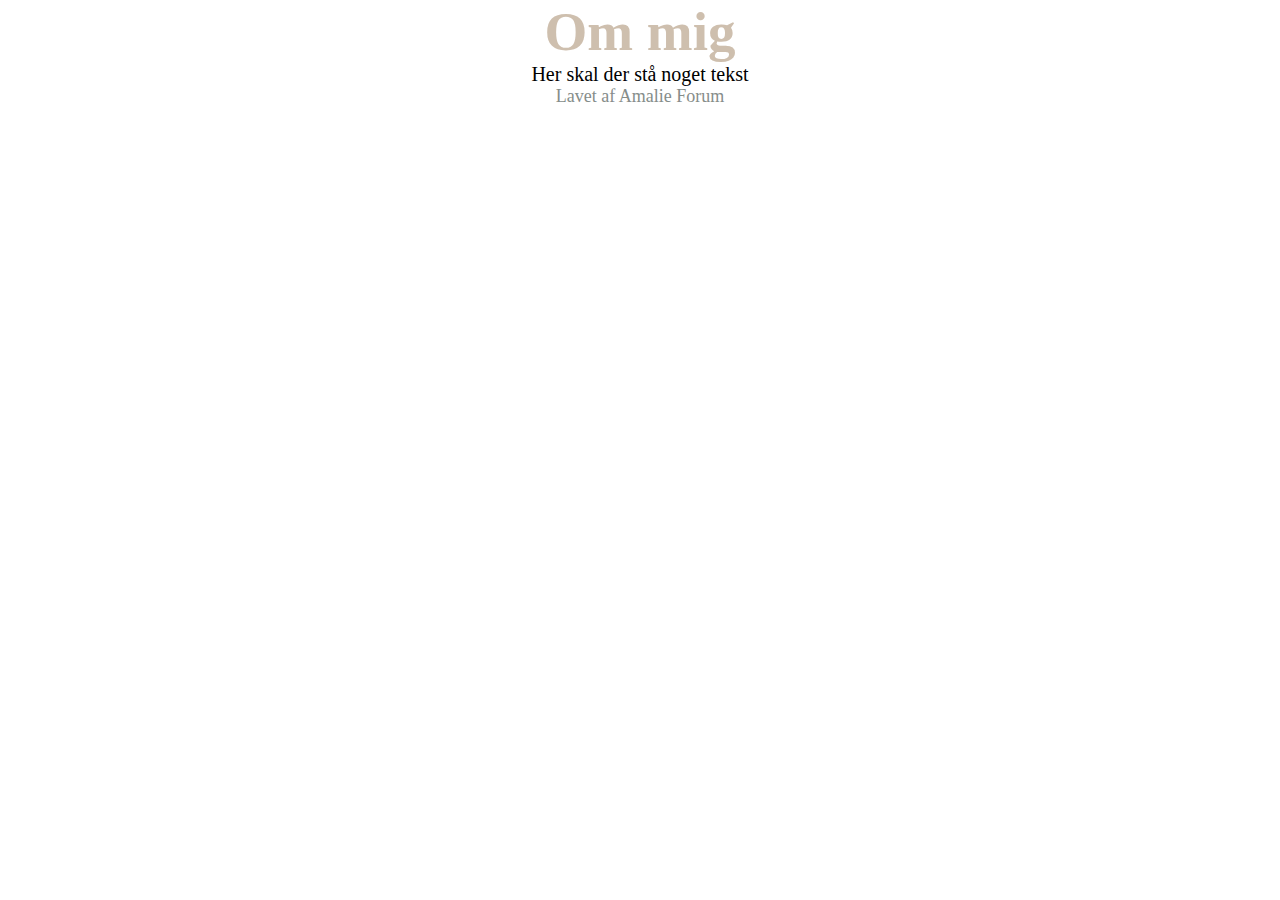
==== om_mig.html @ 28102ab3 "lavet flere sider" ====
<!DOCTYPE html>
<html lang="da">
  <head>
    <meta charset="UTF-8" />
    <meta http-equiv="X-UA-Compatible" content="IE=edge" />
    <meta name="viewport" content="width=device-width, initial-scale=1.0" />
    <meta name="robots" content="noindex" />
    <link rel="stylesheet" href="style.css" />
    <title>Forside</title>
  </head>
  <body>
    <header></header>
    <main>
      <h1>Om mig</h1>
      <p>Her skal der stå noget tekst</p>
    </main>
    <footer>
      <div class="footer">Lavet af Amalie Forum</div>
    </footer>
  </body>
</html>
---- style.css ----
* {
  box-sizing: border-box;
  margin: 0;
  padding: 0;
}

img {
  width: 100%;
  height: auto;
  display: block;
}

h1 {
  font-size: 55px;
  color: rgba(172, 146, 117, 0.588);
  text-align: center;
}

.footer {
  font-size: 18px;
  color: rgb(134, 141, 138);
  text-align: center;
}

p {
  font-size: 20px;
  text-align: center;
}
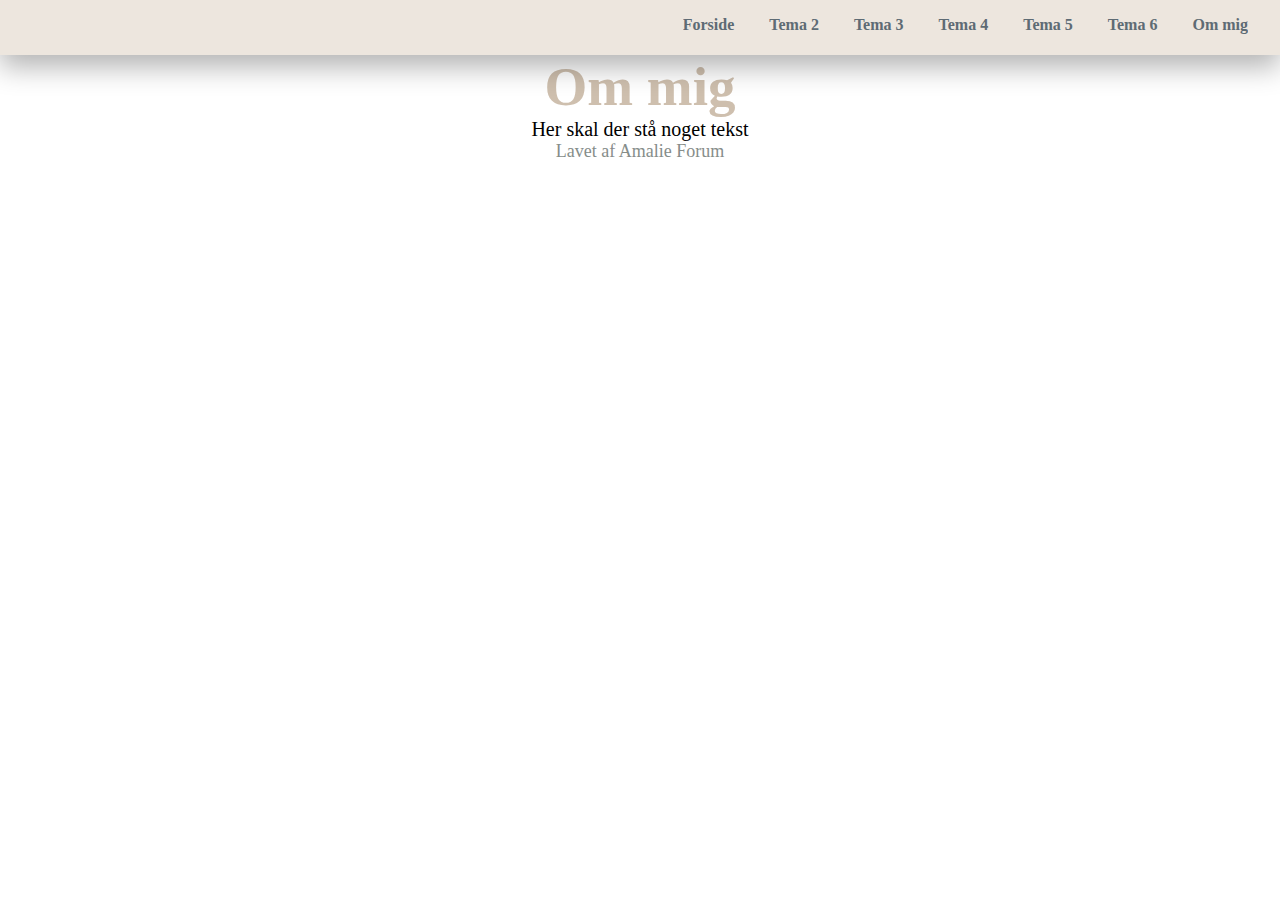
==== commit 09fb49a6: "begyndt på menu og lavet burgermenu" ====
--- a/om_mig.html
+++ b/om_mig.html
@@ -9,7 +9,19 @@
     <title>Forside</title>
   </head>
   <body>
-    <header></header>
+    <header>
+      <nav>
+        <ul id="menu">
+          <li><a href="index.html">Forside</a></li>
+          <li><a href="tema2.html">Tema 2</a></li>
+          <li><a href="tema3.html">Tema 3</a></li>
+          <li><a href="tema4.html">Tema 4</a></li>
+          <li><a href="tema5.html">Tema 5</a></li>
+          <li><a href="tema6.html">Tema 6</a></li>
+          <li><a href="om_mig.html">Om mig</a></li>
+        </ul>
+      </nav>
+    </header>
     <main>
       <h1>Om mig</h1>
       <p>Her skal der stå noget tekst</p>
@@ -17,5 +29,6 @@
     <footer>
       <div class="footer">Lavet af Amalie Forum</div>
     </footer>
+    <script src="menu(1).js"></script>
   </body>
 </html>
--- a/style.css
+++ b/style.css
@@ -4,12 +4,75 @@
   padding: 0;
 }
 
+/* så alle billeder fylder det hele, dvs. har en størrelse/width på 100% */
 img {
   width: 100%;
   height: auto;
   display: block;
 }
 
+/* menu*/
+ul#menu li {
+  display: inline;
+}
+
+/* sticky betyder at menuen følger med når man scroller ned på siden */
+header {
+  position: sticky;
+  top: 0;
+  padding: 1rem 2rem;
+  box-shadow: 0 12px 28px 0 rgb(0 0 0 / 30%);
+  display: flex;
+  justify-content: space-between;
+  align-items: baseline;
+  z-index: +1;
+  background-color: rgb(237, 230, 222);
+}
+
+header nav ul {
+  display: flex;
+  justify-content: space-between;
+  margin: 0;
+  padding: 0;
+  padding-bottom: 5px;
+  gap: 35px;
+  overflow-x: auto;
+}
+
+/* farven på teksten */
+a {
+  text-decoration: none;
+  font-weight: 700;
+  color: #5e6b74;
+}
+
+/* farven når man holder musen hen over teksten */
+a:hover {
+  color: #252d38;
+}
+
+/* ul {
+  display: block;
+  list-style-type: disc;
+  margin-block-start: 1em;
+  margin-block-end: 1em;
+  margin-inline-start: 0px;
+  margin-inline-end: 0px;
+  padding-inline-start: 40px;
+  font-family: "poppins regular";
+  color: rgb(245, 245, 245);
+} */
+
+/* burgermenu */
+nav {
+  --less-than: 600;
+  --burger-lines: #000000;
+  --burger-border: #000000;
+}
+
+/* givet alle siderne den samme bagrundsfarve fordi det er inde i main */
+
+/* alle overskrifter*/
 h1 {
   font-size: 55px;
   color: rgba(172, 146, 117, 0.588);
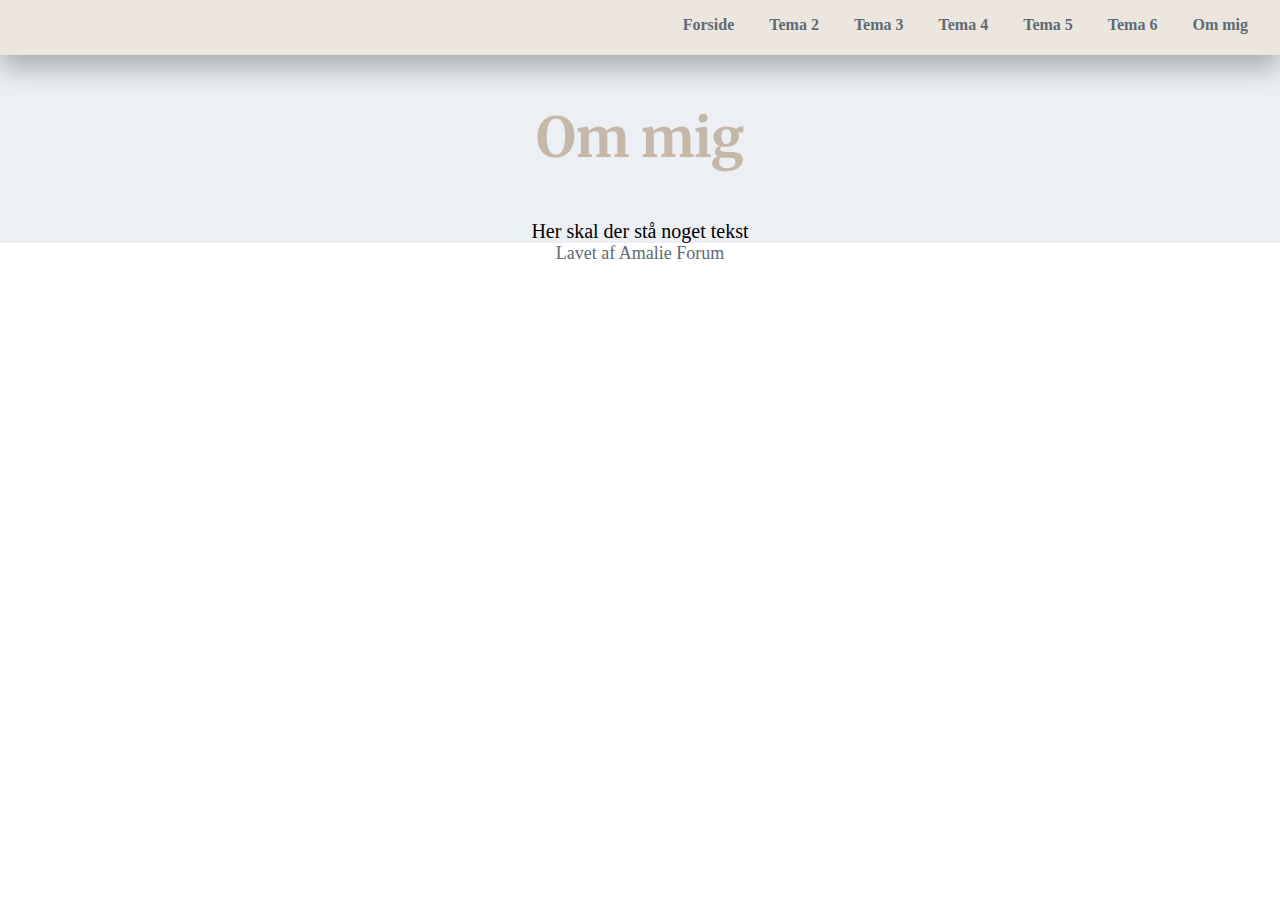
==== commit d1357ae8: "Fundet font til h1" ====
--- a/om_mig.html
+++ b/om_mig.html
@@ -6,7 +6,10 @@
     <meta name="viewport" content="width=device-width, initial-scale=1.0" />
     <meta name="robots" content="noindex" />
     <link rel="stylesheet" href="style.css" />
-    <title>Forside</title>
+    <link rel="preconnect" href="https://fonts.googleapis.com" />
+    <link rel="preconnect" href="https://fonts.gstatic.com" crossorigin />
+    <link href="https://fonts.googleapis.com/css2?family=Bebas+Neue&family=Lora&family=Merriweather&family=Oswald&family=Prosto+One&family=Roboto+Condensed&display=swap" rel="stylesheet" />
+    <title>Om mig</title>
   </head>
   <body>
     <header>
--- a/style.css
+++ b/style.css
@@ -51,38 +51,33 @@
   color: #252d38;
 }
 
-/* ul {
-  display: block;
-  list-style-type: disc;
-  margin-block-start: 1em;
-  margin-block-end: 1em;
-  margin-inline-start: 0px;
-  margin-inline-end: 0px;
-  padding-inline-start: 40px;
-  font-family: "poppins regular";
-  color: rgb(245, 245, 245);
-} */
-
 /* burgermenu */
+/* less-than betyder når siden bliver mindre end 600, så vises burgermenuen */
 nav {
   --less-than: 600;
   --burger-lines: #000000;
   --burger-border: #000000;
 }
 
+/* footer */
+.footer {
+  font-size: 18px;
+  color: #5e6b74;
+  text-align: center;
+}
+
 /* givet alle siderne den samme bagrundsfarve fordi det er inde i main */
+main {
+  background-color: #eceff3;
+}
 
 /* alle overskrifter*/
 h1 {
   font-size: 55px;
   color: rgba(172, 146, 117, 0.588);
   text-align: center;
-}
-
-.footer {
-  font-size: 18px;
-  color: rgb(134, 141, 138);
-  text-align: center;
+  padding: 48px;
+  font-family: "Merriweather";
 }
 
 p {
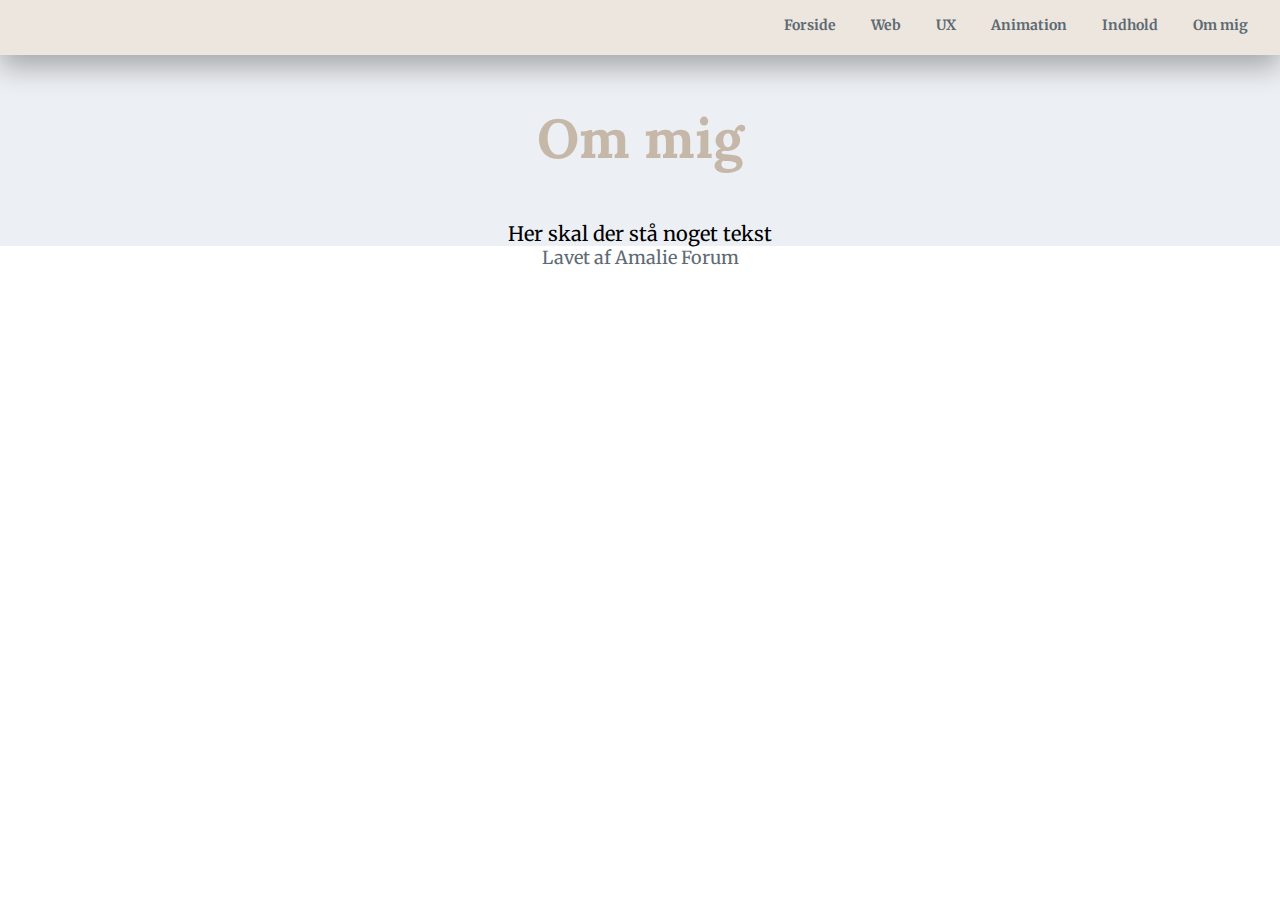
==== commit ff201503: "ny menu" ====
--- a/om_mig.html
+++ b/om_mig.html
@@ -16,11 +16,10 @@
       <nav>
         <ul id="menu">
           <li><a href="index.html">Forside</a></li>
-          <li><a href="tema2.html">Tema 2</a></li>
-          <li><a href="tema3.html">Tema 3</a></li>
-          <li><a href="tema4.html">Tema 4</a></li>
-          <li><a href="tema5.html">Tema 5</a></li>
-          <li><a href="tema6.html">Tema 6</a></li>
+          <li><a href="tema2.html">Web</a></li>
+          <li><a href="tema3.html">UX</a></li>
+          <li><a href="tema4.html">Animation</a></li>
+          <li><a href="tema5.html">Indhold</a></li>
           <li><a href="om_mig.html">Om mig</a></li>
         </ul>
       </nav>
--- a/style.css
+++ b/style.css
@@ -27,6 +27,8 @@
   align-items: baseline;
   z-index: +1;
   background-color: rgb(237, 230, 222);
+  font-family: "Merriweather";
+  font-size: 14px;
 }
 
 header nav ul {
@@ -64,6 +66,7 @@
   font-size: 18px;
   color: #5e6b74;
   text-align: center;
+  font-family: "Merriweather";
 }
 
 /* givet alle siderne den samme bagrundsfarve fordi det er inde i main */
@@ -77,10 +80,11 @@
   color: rgba(172, 146, 117, 0.588);
   text-align: center;
   padding: 48px;
-  font-family: "Merriweather";
+  font-family: "Lora";
 }
 
 p {
   font-size: 20px;
   text-align: center;
+  font-family: "Merriweather";
 }
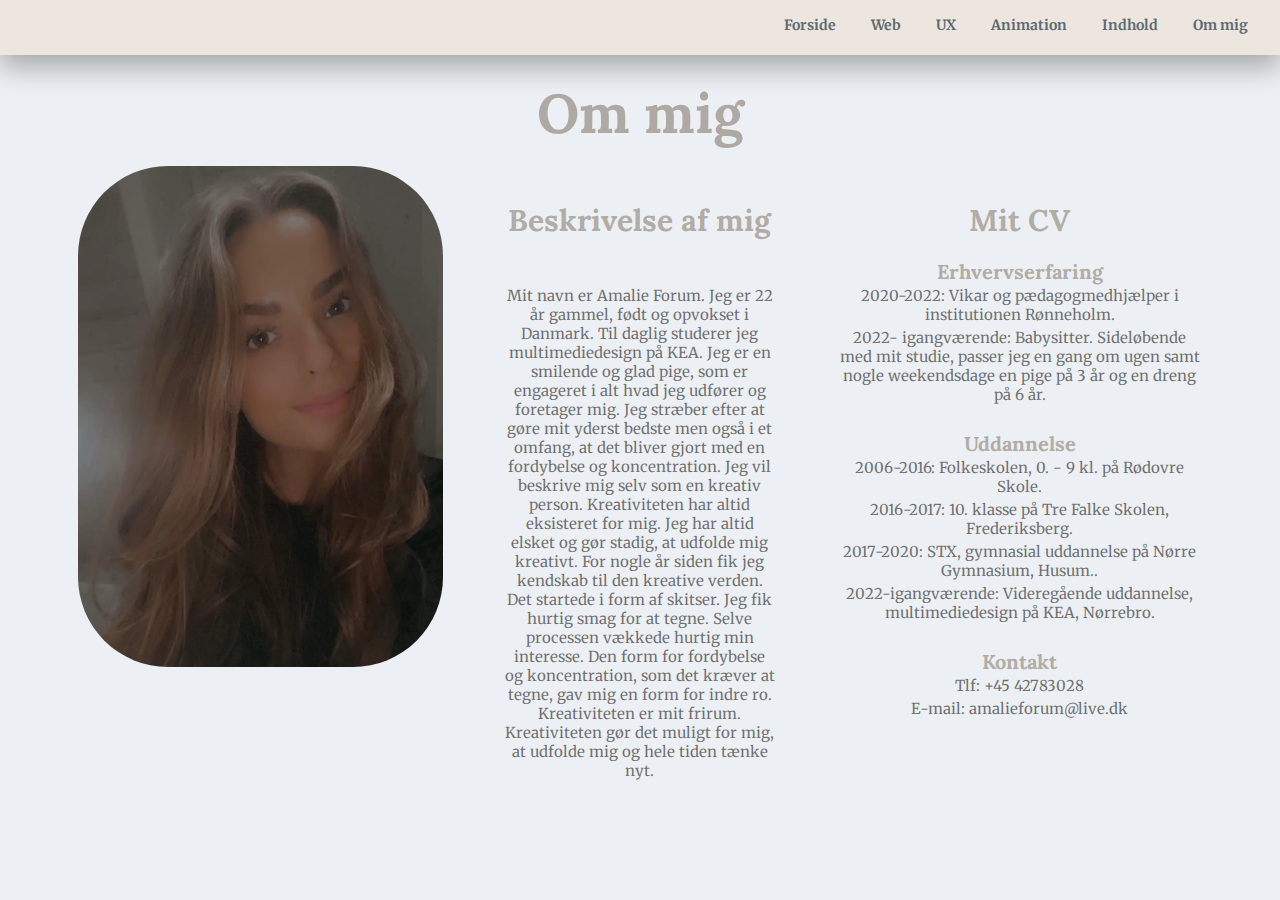
==== commit bf0f9729: "lavet om mig siden og billede til webp" ====
--- a/om_mig.html
+++ b/om_mig.html
@@ -25,12 +25,37 @@
       </nav>
     </header>
     <main>
-      <h1>Om mig</h1>
-      <p>Her skal der stå noget tekst</p>
+      <h1 class="overskrift11">Om mig</h1>
+      <div class="grid_1-1-1">
+        <img class="img17" src="billeder/portraet.webp" alt="portraetbillede" />
+        <div class="mig">
+          <h2 class="overskrift12">Beskrivelse af mig</h2>
+          <p class="tekst9">
+            Mit navn er Amalie Forum. Jeg er 22 år gammel, født og opvokset i Danmark. Til daglig studerer jeg multimediedesign på KEA. Jeg er en smilende og glad pige, som er engageret i alt hvad jeg udfører og foretager mig. Jeg stræber efter at
+            gøre mit yderst bedste men også i et omfang, at det bliver gjort med en fordybelse og koncentration. Jeg vil beskrive mig selv som en kreativ person. Kreativiteten har altid eksisteret for mig. Jeg har altid elsket og gør stadig, at
+            udfolde mig kreativt. For nogle år siden fik jeg kendskab til den kreative verden. Det startede i form af skitser. Jeg fik hurtig smag for at tegne. Selve processen vækkede hurtig min interesse. Den form for fordybelse og koncentration,
+            som det kræver at tegne, gav mig en form for indre ro. Kreativiteten er mit frirum. Kreativiteten gør det muligt for mig, at udfolde mig og hele tiden tænke nyt.
+          </p>
+        </div>
+        <div class="mig">
+          <h2 class="overskrift13">Mit CV</h2>
+          <h3 class="overskrift14">Erhvervserfaring</h3>
+          <p class="tekst10">2020-2022: Vikar og pædagogmedhjælper i institutionen Rønneholm.</p>
+          <p class="tekst10">2022- igangværende: Babysitter. Sideløbende med mit studie, passer jeg en gang om ugen samt nogle weekendsdage en pige på 3 år og en dreng på 6 år.</p>
+          <h3 class="overskrift15">Uddannelse</h3>
+          <p class="tekst11">2006-2016: Folkeskolen, 0. - 9 kl. på Rødovre Skole.</p>
+          <p class="tekst11">2016-2017: 10. klasse på Tre Falke Skolen, Frederiksberg.</p>
+          <p class="tekst11">2017-2020: STX, gymnasial uddannelse på Nørre Gymnasium, Husum..</p>
+          <p class="tekst11">2022-igangværende: Videregående uddannelse, multimediedesign på KEA, Nørrebro.</p>
+          <h3 class="overskrift16">Kontakt</h3>
+          <p class="tekst12">Tlf: +45 42783028</p>
+          <p class="tekst12">E-mail: amalieforum@live.dk</p>
+        </div>
+      </div>
     </main>
-    <footer>
+    <!-- <footer>
       <div class="footer">Lavet af Amalie Forum</div>
-    </footer>
+    </footer> -->
     <script src="menu(1).js"></script>
   </body>
 </html>
--- a/style.css
+++ b/style.css
@@ -7,7 +7,7 @@
 /* så alle billeder fylder det hele, dvs. har en størrelse/width på 100% */
 img {
   width: 100%;
-  height: auto;
+  height: 100%;
   display: block;
 }
 
@@ -16,6 +16,7 @@
   display: inline;
 }
 
+/* menuen */
 /* sticky betyder at menuen følger med når man scroller ned på siden */
 header {
   position: sticky;
@@ -57,8 +58,8 @@
 /* less-than betyder når siden bliver mindre end 600, så vises burgermenuen */
 nav {
   --less-than: 600;
-  --burger-lines: #000000;
-  --burger-border: #000000;
+  --burger-lines: #aba9a9;
+  --burger-border: #85868a;
 }
 
 /* footer */
@@ -69,8 +70,8 @@
   font-family: "Merriweather";
 }
 
-/* givet alle siderne den samme bagrundsfarve fordi det er inde i main */
-main {
+/* giver alle siderne den samme baggrundsfarve */
+body {
   background-color: #eceff3;
 }
 
@@ -79,7 +80,7 @@
   font-size: 55px;
   color: rgba(172, 146, 117, 0.588);
   text-align: center;
-  padding: 48px;
+  padding-top: 48px;
   font-family: "Lora";
 }
 
@@ -88,3 +89,572 @@
   text-align: center;
   font-family: "Merriweather";
 }
+
+/* knap/link til at se opgaveløsningerne */
+.button {
+  color: rgba(133, 121, 108, 0.588);
+  background-color: rgb(254, 254, 254);
+  border: none;
+  border-radius: 10px;
+  display: inline-block;
+  padding: 10px 15px;
+  font-size: 14px;
+  font-family: "Merriweather";
+  display: flex;
+  margin: 6px;
+}
+
+/* når man trykker på knappen */
+.button:active {
+  background-color: #8b948b;
+  box-shadow: 2px 2px 2px;
+  transform: translateY(4px);
+}
+
+/* .............. til siden index (forsiden) .......... */
+/* overskriften på forsiden- da den skal være anderledes end de andre overskrifter */
+.overskrift1 {
+  font-size: 98px;
+  color: rgba(172, 146, 117, 0.588);
+  /* text-align: center; */
+  font-family: "Lora";
+  padding-bottom: 98px;
+  padding-top: 2px;
+  padding-left: 90px;
+  grid-area: 1/1;
+}
+
+/* h2 på forsiden */
+.overskrift2 {
+  font-size: 35px;
+  color: rgba(133, 121, 108, 0.588);
+  /* text-align: center; */
+  font-family: "Lora";
+  grid-area: 1/1;
+  padding-top: 80px;
+  padding-left: 85px;
+}
+
+/* på billde, h1 og h2, så overskrifterne ligger ovenpå billedet */
+.container {
+  display: grid;
+  /* aspect-ratio: 16/9; */
+  place-items: center;
+}
+
+/* h1 og h2 er ovenpå billedet */
+.overskrift1,
+.overskrift2,
+.img1 {
+  grid-area: 1/1;
+}
+
+/* baggrundsbillde */
+.img1 {
+  width: 100%;
+  height: auto;
+}
+
+/* har sat det ind i en media queries, så det også virker på mobil størrelse- det vil sige så sitet er responsivt */
+@media (max-width: 800px) {
+  .overskrift1 {
+    font-size: 50px;
+    padding-left: 95px;
+    padding-top: 30px;
+  }
+  .overskrift2 {
+    font-size: 20px;
+    padding-top: 15px;
+    padding-left: 85px;
+  }
+}
+
+/* .............. til siden tema 2 ................ */
+.grid_2-2 {
+  display: grid;
+  grid-template-columns: 2fr 2fr;
+  padding: 58px;
+  gap: 25px;
+}
+/* Givet billeder en rund kant istedet for den orginale (firkantet) */
+.img2 {
+  border-radius: 10px;
+}
+.img3 {
+  border-radius: 10px;
+}
+
+/* h2 på website opgaven */
+.overskrift3 {
+  font-size: 32px;
+  color: rgba(133, 121, 108, 0.588);
+  text-align: center;
+  font-family: "Lora";
+  padding: 5px;
+}
+
+/* h3 på website opgaven*/
+.overskrift4 {
+  font-size: 20px;
+  color: rgba(133, 121, 108, 0.588);
+  text-align: center;
+  font-family: "Lora";
+}
+
+/* tekst på website opgaven */
+.tekst2 {
+  font-size: 15px;
+  text-align: center;
+  font-family: "Merriweather";
+  color: rgba(15, 15, 14, 0.588);
+}
+
+/* h2 på emnesite opgaven */
+.overskrift5 {
+  font-size: 32px;
+  color: rgba(133, 121, 108, 0.588);
+  text-align: center;
+  font-family: "Lora";
+}
+
+/* tekst på emnesite opgaven */
+.tekst3 {
+  font-size: 15px;
+  font-family: "Merriweather";
+  text-align: center;
+  color: rgba(15, 15, 14, 0.588);
+  padding: 15px;
+}
+
+/* link til website opgaven */
+.link1 {
+  display: flex;
+  justify-content: center;
+}
+
+/* link til emnesite opgaven */
+.link2 {
+  display: flex;
+  justify-content: center;
+}
+
+/* har sat det ind i en media queries, så det også virker på mobil størrelse- det vil sige så sitet er responsivt */
+@media (max-width: 800px) {
+  .grid_2-2 {
+    display: grid;
+    grid-template-columns: 2fr 2fr;
+    padding: 30px;
+  }
+
+  .website {
+    grid-column: 1/3;
+    grid-row: 1/2;
+  }
+
+  .img2 {
+    grid-column: 1/3;
+    grid-row: 2/3;
+  }
+
+  .emnesite {
+    grid-column: 1/3;
+    grid-row: 3/4;
+  }
+
+  .img3 {
+    grid-column: 1/3;
+    grid-row: 4/5;
+  }
+
+  .tekst3 {
+    grid-column: 1/3;
+    grid-row: 5/6;
+  }
+}
+
+/* .............. til siden tema 3 ................ */
+/* grid på billederne på løsning og pitch opgaven */
+.grid_1-1-1 {
+  display: grid;
+  grid-template-columns: 1fr 1fr 1fr;
+  /* 18px er top og bund padding og 78px er højre og venstre padding */
+  padding: 18px 78px;
+  /* padding-top: 18px;
+  padding-bottom: 18px;
+  padding-right: 78px;
+  padding-left: 78px; */
+  gap: 15px;
+}
+
+/* h2 på løsning opgaven */
+.overskrift6 {
+  font-size: 32px;
+  color: rgba(133, 121, 108, 0.588);
+  text-align: center;
+  font-family: "Lora";
+  padding-top: 53px;
+}
+
+/* h2 på pitch opgaven */
+.overskrift7 {
+  font-size: 32px;
+  color: rgba(133, 121, 108, 0.588);
+  text-align: center;
+  font-family: "Lora";
+  padding-top: 32px;
+}
+
+/*tekst på løsning opgaven */
+.tekst4 {
+  font-size: 15px;
+  text-align: center;
+  font-family: "Merriweather";
+  color: rgba(15, 15, 14, 0.588);
+  /* 15px er top og bund padding og 80px er højre og venstre padding- nemmere at skrive det sådan */
+  padding: 15px 80px;
+}
+
+/*tekst på pitch opgaven */
+.tekst5 {
+  font-size: 15px;
+  text-align: center;
+  font-family: "Merriweather";
+  color: rgba(15, 15, 14, 0.588);
+  /* 15px er top og bund padding og 80px er højre og venstre padding- nemmere at skrive det sådan */
+  padding: 15px 80px;
+}
+
+/* link til løsning opgaven (protoype opgaven) */
+.link3 {
+  display: flex;
+  justify-content: center;
+  padding-top: 5px;
+}
+
+/* link til pitch opgaven */
+.link4 {
+  display: flex;
+  justify-content: center;
+  padding: 3px;
+}
+
+/* har sat det ind i en media queries, så det også virker på mobil størrelse- det vil sige så sitet er responsivt */
+@media (max-width: 800px) {
+  .grid_1-1-1 {
+    display: grid;
+    grid-template-columns: 1fr;
+  }
+
+  .img4 {
+    grid-column: 1/3;
+    grid-row: 1/2;
+  }
+
+  .img5 {
+    grid-column: 1/3;
+    grid-row: 2/3;
+  }
+
+  .img6 {
+    grid-column: 1/3;
+    grid-row: 3/4;
+  }
+
+  .img7 {
+    grid-column: 1/3;
+    grid-row: 4/5;
+  }
+
+  .img8 {
+    grid-column: 1/3;
+    grid-row: 5/6;
+  }
+
+  .img9 {
+    grid-column: 1/3;
+    grid-row: 6/7;
+  }
+}
+
+/* .............. til siden tema 4 ................ */
+/* grid på teksten og billederne */
+.grid_1-1 {
+  display: grid;
+  grid-template-columns: 1fr 1fr;
+  padding: 20px;
+}
+
+/* grid på billederne */
+/* .grid_1-1-1 {
+  display: grid;
+  grid-template-columns: 1fr 1fr 1fr;
+  padding: 20px;
+} */
+
+/* overskrift på h2 */
+.overskrift8 {
+  font-size: 32px;
+  color: rgba(133, 121, 108, 0.588);
+  text-align: center;
+  font-family: "Lora";
+  padding-top: 48px;
+}
+
+/* tekst */
+.tekst6 {
+  font-size: 15px;
+  text-align: center;
+  font-family: "Merriweather";
+  color: rgba(15, 15, 14, 0.588);
+  padding: 40px;
+}
+
+/* billede af spillet */
+.img10 {
+  padding: 25px;
+}
+
+/* billede af forsiden på mit spil */
+.img11 {
+  padding: 20px;
+}
+
+/* billede af når man har vundet spillet */
+.img12 {
+  padding: 20px;
+}
+
+/* link til mit eget spil */
+.link5 {
+  display: flex;
+  justify-content: center;
+}
+
+/* link til webistet af mit spil */
+.link6 {
+  display: flex;
+  justify-content: center;
+}
+
+/* har sat det ind i en media queries, så det også virker på mobil størrelse- det vil sige så sitet er responsivt */
+@media (max-width: 800px) {
+  .grid_1-1 {
+    display: grid;
+    grid-template-columns: 1fr;
+  }
+
+  .img10 {
+    grid-column: 1/3;
+    grid-row: 3/4;
+  }
+
+  .img11 {
+    grid-column: 1/3;
+    grid-row: 4/5;
+  }
+
+  .img12 {
+    grid-column: 1/3;
+    grid-row: 5/6;
+  }
+}
+
+/* .............. til siden tema 5 ................ */
+.grid_3-3 {
+  display: grid;
+  grid-template-columns: 1fr 1fr 1fr;
+  grid-template-rows: 1fr 1fr;
+  padding: 60px;
+  gap: 28px;
+}
+
+/* h2 på pilotsite opgave */
+.overskrift9 {
+  font-size: 32px;
+  color: rgba(133, 121, 108, 0.588);
+  text-align: center;
+  font-family: "Lora";
+  padding-top: 65px;
+}
+
+/* tekst pilotsite opgave */
+.tekst7 {
+  font-size: 15px;
+  text-align: center;
+  font-family: "Merriweather";
+  color: rgba(15, 15, 14, 0.588);
+  padding: 35px;
+}
+
+/* link til pilotsite */
+.link7 {
+  display: flex;
+  justify-content: center;
+}
+
+/* h2 på redesignhjemmeside opgave */
+.overskrift10 {
+  font-size: 32px;
+  color: rgba(133, 121, 108, 0.588);
+  text-align: center;
+  font-family: "Lora";
+  padding-top: 55px;
+}
+
+/* tekst redesignhjemmeside opgave */
+.tekst8 {
+  font-size: 15px;
+  text-align: center;
+  font-family: "Merriweather";
+  color: rgba(15, 15, 14, 0.588);
+  padding: 35px;
+}
+
+/* link til procedokument (hører til opgaven redesignhjemmeside) */
+.link8 {
+  display: flex;
+  justify-content: center;
+}
+
+/* link til redesignhjemmeside */
+.link9 {
+  display: flex;
+  justify-content: center;
+  padding: 5px;
+}
+
+/* har sat det ind i en media queries, så det også virker på mobil størrelse- det vil sige så sitet er responsivt */
+@media (max-width: 800px) {
+  .grid_3-3 {
+    display: grid;
+    grid-template-columns: 1fr;
+    grid-template-rows: 1fr;
+  }
+  .img13 {
+    grid-column: 1/3;
+    grid-row: 1/2;
+  }
+
+  .pilotsite {
+    grid-column: 1/3;
+    grid-row: 2/3;
+  }
+
+  .img14 {
+    grid-column: 1/3;
+    grid-row: 3/4;
+  }
+
+  .redesign {
+    grid-column: 1/3;
+    grid-row: 4/5;
+  }
+
+  .img15 {
+    grid-column: 1/3;
+    grid-row: 5/6;
+  }
+
+  .img16 {
+    grid-column: 1/3;
+    grid-row: 6/7;
+  }
+}
+
+/* .............. til siden om mig ................ */
+
+/* overskrift på h1 */
+.overskrift11 {
+  font-size: 55px;
+  color: rgba(133, 121, 108, 0.588);
+  text-align: center;
+  font-family: "Lora";
+  padding-top: 23px;
+}
+
+/* overskrift på h2 (beskrivelse af mig overskriften) */
+.overskrift12 {
+  font-size: 30px;
+  color: rgba(133, 121, 108, 0.588);
+  text-align: center;
+  font-family: "Lora";
+  padding-top: 35px;
+}
+
+/* overskrift på h2 (mit cv overskriften) */
+.overskrift13 {
+  font-size: 30px;
+  color: rgba(133, 121, 108, 0.588);
+  text-align: center;
+  font-family: "Lora";
+  padding-top: 35px;
+}
+
+/* overskrift på h3 (erhverserfaring overskriften) */
+.overskrift14 {
+  font-size: 20px;
+  color: rgba(133, 121, 108, 0.588);
+  text-align: center;
+  font-family: "Lora";
+  padding-top: 20px;
+}
+
+/*overskrift på h3 (uddannelse overskriften) */
+.overskrift15 {
+  font-size: 20px;
+  color: rgba(133, 121, 108, 0.588);
+  text-align: center;
+  font-family: "Lora";
+  padding-top: 25px;
+}
+
+/* tekst på h3 (kontakt overskriften) */
+.overskrift16 {
+  font-size: 20px;
+  color: rgba(133, 121, 108, 0.588);
+  text-align: center;
+  font-family: "Lora";
+  padding-top: 25px;
+}
+
+/* tekst på beskrivelse af mig */
+.tekst9 {
+  font-size: 15px;
+  /* text-align: center; */
+  font-family: "Merriweather";
+  color: rgba(15, 15, 14, 0.588);
+  padding: 47px;
+}
+
+/* tekst på erhvervserfaring*/
+.tekst10 {
+  font-size: 15px;
+  text-align: center;
+  font-family: "Merriweather";
+  color: rgba(15, 15, 14, 0.588);
+  padding: 2px;
+}
+
+/* tekst på uddannelse */
+.tekst11 {
+  font-size: 15px;
+  text-align: center;
+  font-family: "Merriweather";
+  color: rgba(15, 15, 14, 0.588);
+  padding: 2px;
+}
+
+/* tekst på kontakt */
+.tekst12 {
+  font-size: 15px;
+  text-align: center;
+  font-family: "Merriweather";
+  color: rgba(15, 15, 14, 0.588);
+  padding: 2px;
+}
+
+/* portraet billedet af mig */
+.img17 {
+  border-radius: 90px;
+  height: auto;
+}
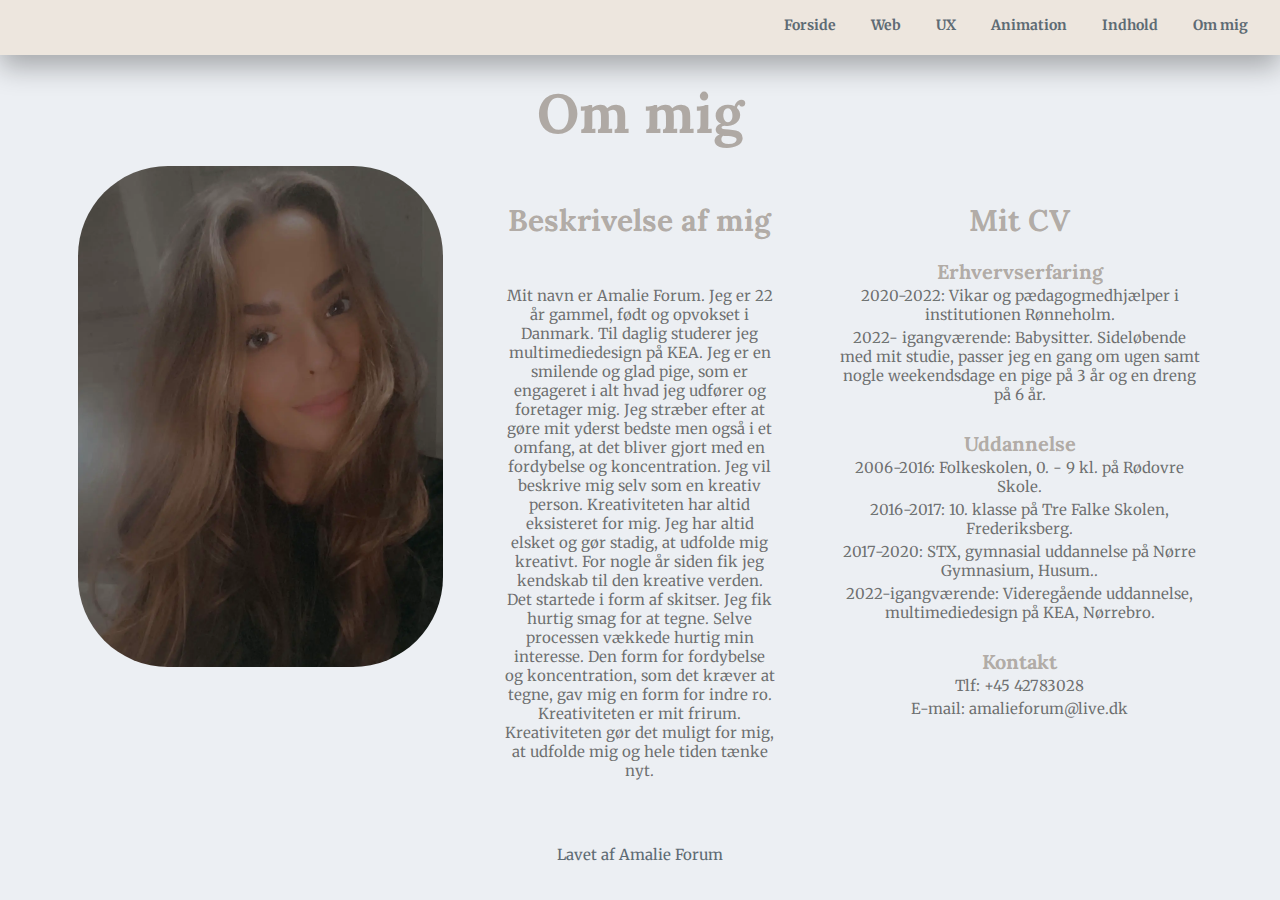
==== commit 565ac147: "lavet footer" ====
--- a/om_mig.html
+++ b/om_mig.html
@@ -53,9 +53,9 @@
         </div>
       </div>
     </main>
-    <!-- <footer>
+    <footer>
       <div class="footer">Lavet af Amalie Forum</div>
-    </footer> -->
+    </footer>
     <script src="menu(1).js"></script>
   </body>
 </html>
--- a/style.css
+++ b/style.css
@@ -21,7 +21,8 @@
 header {
   position: sticky;
   top: 0;
-  padding: 1rem 2rem;
+  /* 16px er top og bund og 32 px er right og left */
+  padding: 16px 32px;
   box-shadow: 0 12px 28px 0 rgb(0 0 0 / 30%);
   display: flex;
   justify-content: space-between;
@@ -64,10 +65,11 @@
 
 /* footer */
 .footer {
-  font-size: 18px;
+  font-size: 15px;
   color: #5e6b74;
   text-align: center;
   font-family: "Merriweather";
+  padding-bottom: 20px;
 }
 
 /* giver alle siderne den samme baggrundsfarve */
@@ -194,20 +196,12 @@
 }
 
 /* h3 på website opgaven*/
-.overskrift4 {
+/* .overskrift4 {
   font-size: 20px;
   color: rgba(133, 121, 108, 0.588);
   text-align: center;
   font-family: "Lora";
-}
-
-/* tekst på website opgaven */
-.tekst2 {
-  font-size: 15px;
-  text-align: center;
-  font-family: "Merriweather";
-  color: rgba(15, 15, 14, 0.588);
-}
+} */
 
 /* h2 på emnesite opgaven */
 .overskrift5 {
@@ -217,25 +211,36 @@
   font-family: "Lora";
 }
 
+/* tekst på website opgaven */
+.tekst2 {
+  font-size: 15px;
+  text-align: center;
+  font-family: "Merriweather";
+  color: rgba(15, 15, 14, 0.588);
+  padding: 18px;
+}
+
 /* tekst på emnesite opgaven */
 .tekst3 {
   font-size: 15px;
   font-family: "Merriweather";
   text-align: center;
   color: rgba(15, 15, 14, 0.588);
-  padding: 15px;
+  padding: 30px;
 }
 
 /* link til website opgaven */
 .link1 {
   display: flex;
   justify-content: center;
+  padding: 2px;
 }
 
 /* link til emnesite opgaven */
 .link2 {
   display: flex;
   justify-content: center;
+  padding: 4px;
 }
 
 /* har sat det ind i en media queries, så det også virker på mobil størrelse- det vil sige så sitet er responsivt */
@@ -464,8 +469,8 @@
   display: grid;
   grid-template-columns: 1fr 1fr 1fr;
   grid-template-rows: 1fr 1fr;
-  padding: 60px;
-  gap: 28px;
+  padding: 65px;
+  gap: 30px;
 }
 
 /* h2 på pilotsite opgave */
@@ -477,28 +482,22 @@
   padding-top: 65px;
 }
 
-/* tekst pilotsite opgave */
-.tekst7 {
-  font-size: 15px;
-  text-align: center;
-  font-family: "Merriweather";
-  color: rgba(15, 15, 14, 0.588);
-  padding: 35px;
-}
-
-/* link til pilotsite */
-.link7 {
-  display: flex;
-  justify-content: center;
-}
-
 /* h2 på redesignhjemmeside opgave */
 .overskrift10 {
   font-size: 32px;
   color: rgba(133, 121, 108, 0.588);
   text-align: center;
   font-family: "Lora";
-  padding-top: 55px;
+  padding-top: 15px;
+}
+
+/* tekst pilotsite opgave */
+.tekst7 {
+  font-size: 15px;
+  text-align: center;
+  font-family: "Merriweather";
+  color: rgba(15, 15, 14, 0.588);
+  padding: 35px;
 }
 
 /* tekst redesignhjemmeside opgave */
@@ -508,6 +507,12 @@
   font-family: "Merriweather";
   color: rgba(15, 15, 14, 0.588);
   padding: 35px;
+}
+
+/* link til pilotsite */
+.link7 {
+  display: flex;
+  justify-content: center;
 }
 
 /* link til procedokument (hører til opgaven redesignhjemmeside) */
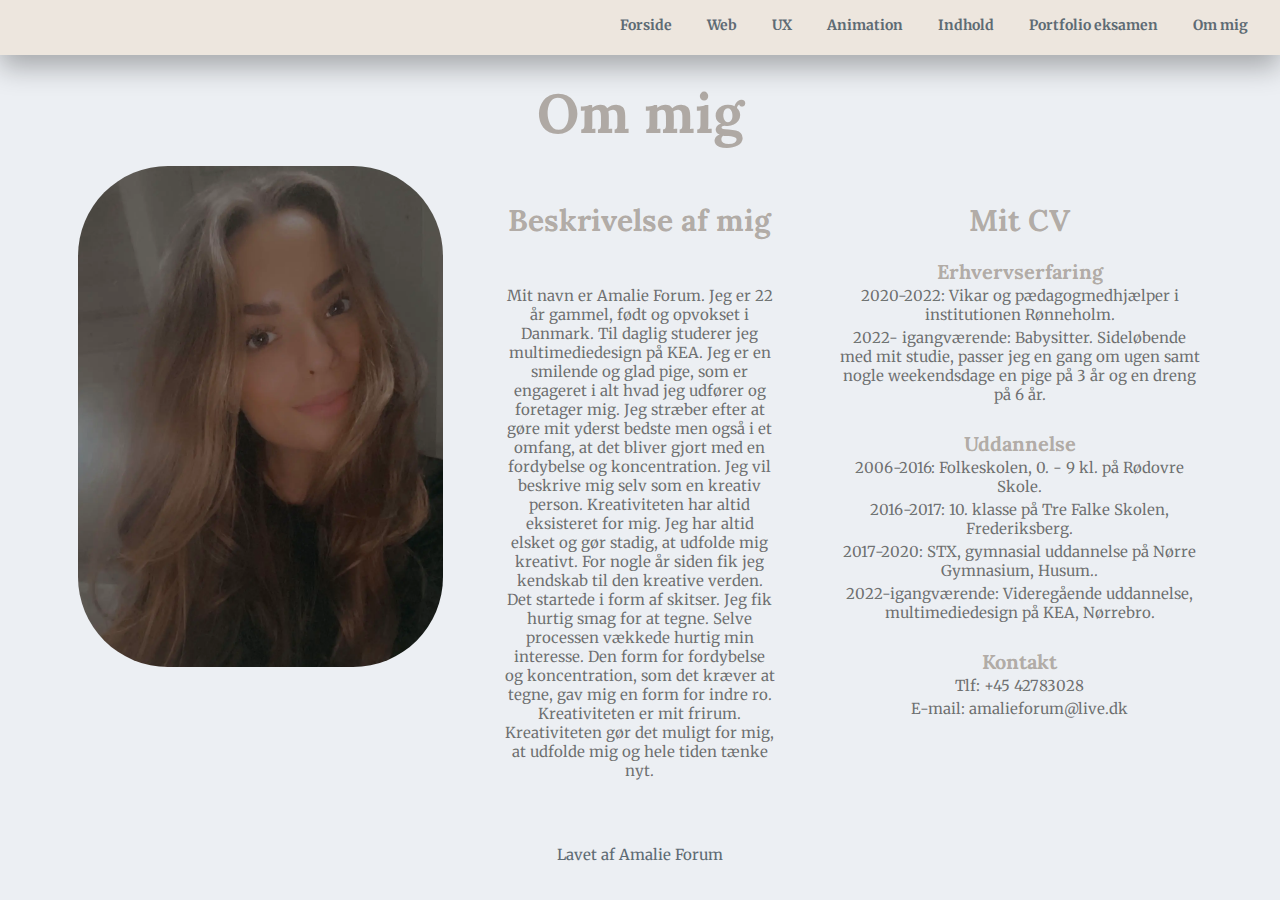
==== commit 84d94c0c: "lavet siden tema 6 og lavet billederne om til webp" ====
--- a/om_mig.html
+++ b/om_mig.html
@@ -20,6 +20,7 @@
           <li><a href="tema3.html">UX</a></li>
           <li><a href="tema4.html">Animation</a></li>
           <li><a href="tema5.html">Indhold</a></li>
+          <li><a href="tema6.html">Portfolio eksamen</a></li>
           <li><a href="om_mig.html">Om mig</a></li>
         </ul>
       </nav>
--- a/style.css
+++ b/style.css
@@ -137,11 +137,15 @@
   padding-left: 85px;
 }
 
-/* på billde, h1 og h2, så overskrifterne ligger ovenpå billedet */
-.container {
+/* på baggrundsbilledet, h1 og h2, så overskrifterne ligger ovenpå billedet */
+/* billedet er baggrunden for h1 og h2 */
+.forside {
   display: grid;
-  /* aspect-ratio: 16/9; */
+  /* betyder at baggrundsbilledet er 1920 (højde) x 1080 (bredde) is a 16:9 aspect ratio */
+  /* 16:9 er et skærmformat og bruges til et baggrundsbillede på en website */
+  aspect-ratio: 16/9;
   place-items: center;
+  padding-bottom: 15px;
 }
 
 /* h1 og h2 er ovenpå billedet */
@@ -566,6 +570,152 @@
   }
 }
 
+/* .............. til siden tema 6 ................ */
+
+/* grid på billederne */
+/* .grid_1-1-1-1-1-1 {
+  display: grid;
+  grid-template-columns: 1fr 1fr 1fr 1fr 1fr 1fr;
+  gap: 10px;
+  padding: 40px;
+} */
+
+/* grid på billederne i portfolio eksamen opgaven */
+.grid_3-2 {
+  display: grid;
+  grid-template-columns: 1fr 1fr 1fr;
+  grid-row: 1fr 1fr;
+  gap: 30px;
+  padding: 40px;
+}
+
+/* grid på billederne af layoutdiagrammerne */
+.grid_4-2 {
+  display: grid;
+  grid-template-columns: 1fr 1fr 1fr 1fr;
+  grid-row: 1fr 1fr;
+  gap: 10px;
+  padding: 20px;
+}
+
+/* overskrift på h2 i portfolio eksamen opgave*/
+.overskrift17 {
+  font-size: 30px;
+  color: rgba(133, 121, 108, 0.588);
+  text-align: center;
+  font-family: "Lora";
+  padding-top: 35px;
+}
+
+/* overskrift på h2 i layoutdiagram eksamen*/
+.overskrift18 {
+  font-size: 30px;
+  color: rgba(133, 121, 108, 0.588);
+  text-align: center;
+  font-family: "Lora";
+  padding-top: 35px;
+}
+
+/* tekst på portfolio eksamen opgaven */
+.tekst13 {
+  font-size: 15px;
+  /* text-align: center; */
+  font-family: "Merriweather";
+  color: rgba(15, 15, 14, 0.588);
+  /* 15px er top og bund padding og 80px er højre og venstre padding- nemmere at skrive det sådan */
+  padding: 15px 80px;
+}
+
+/* har sat det ind i en media queries, så det også virker på mobil størrelse- det vil sige så sitet er responsivt */
+@media (max-width: 800px) {
+  .grid_3-2 {
+    display: grid;
+    grid-template-columns: 1fr;
+    grid-template-rows: 1fr;
+  }
+
+  .grid_4-2 {
+    display: grid;
+    grid-template-columns: 1fr;
+    grid-template-rows: 1fr;
+  }
+
+  .img18 {
+    grid-column: 1/3;
+    grid-row: 1/2;
+  }
+
+  .portfolio {
+    grid-column: 1/3;
+    grid-row: 2/3;
+  }
+
+  .img19 {
+    grid-column: 1/3;
+    grid-row: 3/4;
+  }
+
+  .layoutdiagram {
+    grid-column: 1/3;
+    grid-row: 4/5;
+  }
+
+  .img20 {
+    grid-column: 1/3;
+    grid-row: 5/6;
+  }
+
+  .img21 {
+    grid-column: 1/3;
+    grid-row: 6/7;
+  }
+
+  .img22 {
+    grid-column: 1/3;
+    grid-row: 7/8;
+  }
+
+  .img23 {
+    grid-column: 1/3;
+    grid-row: 8/9;
+  }
+
+  .img24 {
+    grid-column: 1/3;
+    grid-row: 9/10;
+  }
+
+  .img25 {
+    grid-column: 1/3;
+    grid-row: 10/11;
+  }
+
+  .img26 {
+    grid-column: 1/3;
+    grid-row: 11/12;
+  }
+
+  .img27 {
+    grid-column: 1/3;
+    grid-row: 12/13;
+  }
+
+  .img28 {
+    grid-column: 1/3;
+    grid-row: 13/14;
+  }
+
+  .img29 {
+    grid-column: 1/3;
+    grid-row: 14/15;
+  }
+
+  .img30 {
+    grid-column: 1/3;
+    grid-row: 15/16;
+  }
+}
+
 /* .............. til siden om mig ................ */
 
 /* overskrift på h1 */
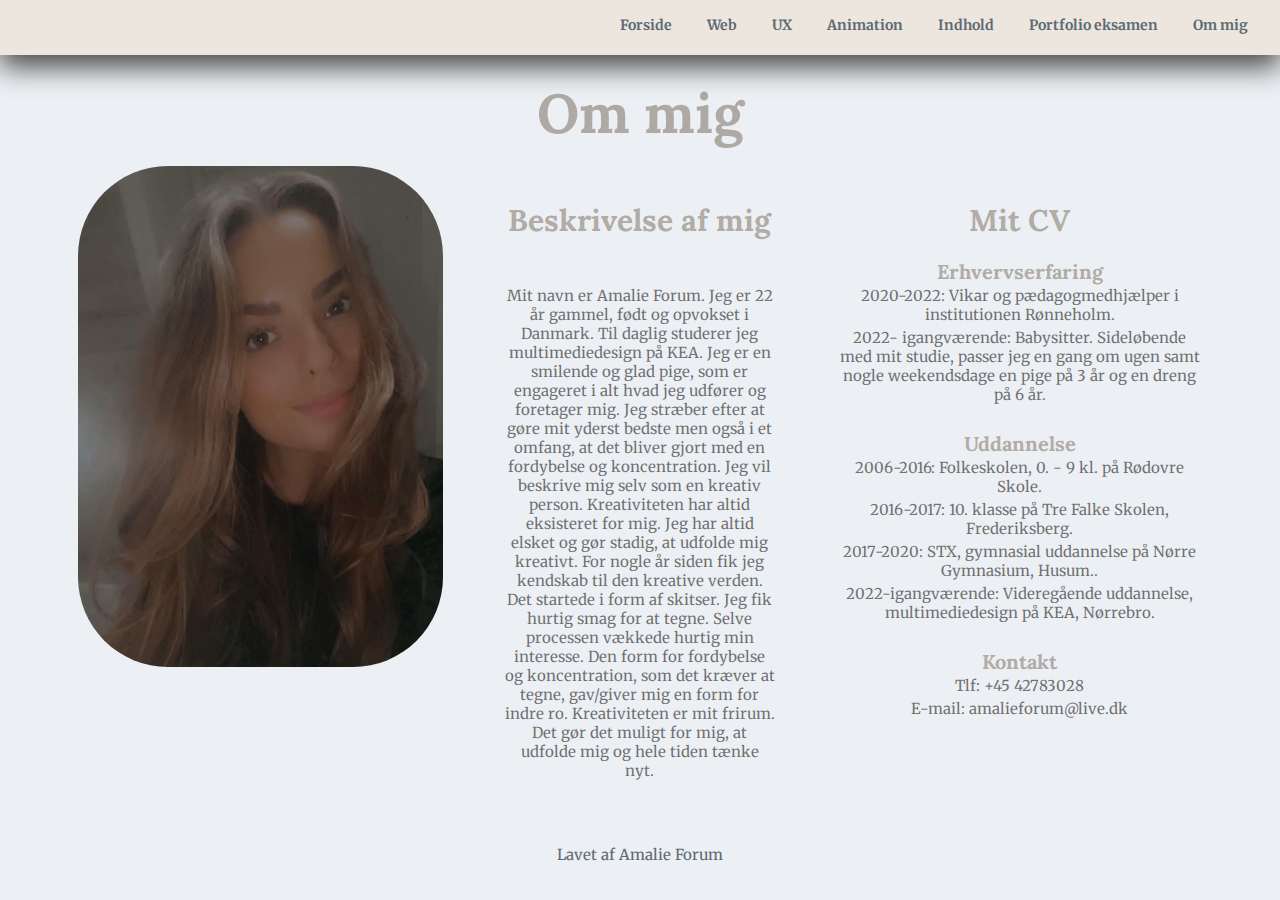
==== commit 67bdad2f: "rettet teksten for stavefejl" ====
--- a/om_mig.html
+++ b/om_mig.html
@@ -35,7 +35,7 @@
             Mit navn er Amalie Forum. Jeg er 22 år gammel, født og opvokset i Danmark. Til daglig studerer jeg multimediedesign på KEA. Jeg er en smilende og glad pige, som er engageret i alt hvad jeg udfører og foretager mig. Jeg stræber efter at
             gøre mit yderst bedste men også i et omfang, at det bliver gjort med en fordybelse og koncentration. Jeg vil beskrive mig selv som en kreativ person. Kreativiteten har altid eksisteret for mig. Jeg har altid elsket og gør stadig, at
             udfolde mig kreativt. For nogle år siden fik jeg kendskab til den kreative verden. Det startede i form af skitser. Jeg fik hurtig smag for at tegne. Selve processen vækkede hurtig min interesse. Den form for fordybelse og koncentration,
-            som det kræver at tegne, gav mig en form for indre ro. Kreativiteten er mit frirum. Kreativiteten gør det muligt for mig, at udfolde mig og hele tiden tænke nyt.
+            som det kræver at tegne, gav/giver mig en form for indre ro. Kreativiteten er mit frirum. Det gør det muligt for mig, at udfolde mig og hele tiden tænke nyt.
           </p>
         </div>
         <div class="mig">
--- a/style.css
+++ b/style.css
@@ -23,12 +23,12 @@
   top: 0;
   /* 16px er top og bund og 32 px er right og left */
   padding: 16px 32px;
-  box-shadow: 0 12px 28px 0 rgb(0 0 0 / 30%);
+  box-shadow: 0 12px 28px 0 #484747;
   display: flex;
   justify-content: space-between;
   align-items: baseline;
   z-index: +1;
-  background-color: rgb(237, 230, 222);
+  background-color: #ede6de;
   font-family: "Merriweather";
   font-size: 14px;
 }
@@ -80,7 +80,7 @@
 /* alle overskrifter*/
 h1 {
   font-size: 55px;
-  color: rgba(172, 146, 117, 0.588);
+  color: #ac927596;
   text-align: center;
   padding-top: 48px;
   font-family: "Lora";
@@ -94,8 +94,8 @@
 
 /* knap/link til at se opgaveløsningerne */
 .button {
-  color: rgba(133, 121, 108, 0.588);
-  background-color: rgb(254, 254, 254);
+  color: #85796c96;
+  background-color: #fefefe;
   border: none;
   border-radius: 10px;
   display: inline-block;
@@ -117,7 +117,7 @@
 /* overskriften på forsiden- da den skal være anderledes end de andre overskrifter */
 .overskrift1 {
   font-size: 98px;
-  color: rgba(172, 146, 117, 0.588);
+  color: #ac927596;
   /* text-align: center; */
   font-family: "Lora";
   padding-bottom: 98px;
@@ -129,7 +129,7 @@
 /* h2 på forsiden */
 .overskrift2 {
   font-size: 35px;
-  color: rgba(133, 121, 108, 0.588);
+  color: #85796c96;
   /* text-align: center; */
   font-family: "Lora";
   grid-area: 1/1;
@@ -182,37 +182,60 @@
   padding: 58px;
   gap: 25px;
 }
-/* Givet billeder en rund kant istedet for den orginale (firkantet) */
+/* Givet billederne en rund kant istedet for den orginale (firkantet) */
+/* billede af website opgaven- desktop format */
 .img2 {
   border-radius: 10px;
 }
+/* billede af emnesite opgaven */
 .img3 {
+  border-radius: 10px;
+}
+/* billede af website opgaven i mobile first format */
+.img31 {
+  border-radius: 10px;
+}
+/* billede af moodboard til emnesite opgaven */
+.img32 {
   border-radius: 10px;
 }
 
 /* h2 på website opgaven */
 .overskrift3 {
   font-size: 32px;
-  color: rgba(133, 121, 108, 0.588);
+  color: #85796c96;
   text-align: center;
   font-family: "Lora";
   padding: 5px;
 }
-
-/* h3 på website opgaven*/
-/* .overskrift4 {
-  font-size: 20px;
-  color: rgba(133, 121, 108, 0.588);
-  text-align: center;
-  font-family: "Lora";
-} */
 
 /* h2 på emnesite opgaven */
 .overskrift5 {
   font-size: 32px;
-  color: rgba(133, 121, 108, 0.588);
-  text-align: center;
-  font-family: "Lora";
+  color: #85796c96;
+  text-align: center;
+  font-family: "Lora";
+}
+
+/* h3 på responsivt design skriften på website opgaven */
+.h3w {
+  font-size: 20px;
+  color: #85796c96;
+  text-align: center;
+  font-family: "Lora";
+  padding-top: 10px;
+  padding-bottom: 10px;
+}
+
+/* h3 på moodboard på emnesite opgaven */
+.h3e {
+  font-size: 20px;
+  color: #85796c96;
+  text-align: center;
+  font-family: "Lora";
+  padding-top: 5px;
+  padding-bottom: 8px;
+  padding: 10px;
 }
 
 /* tekst på website opgaven */
@@ -220,7 +243,7 @@
   font-size: 15px;
   text-align: center;
   font-family: "Merriweather";
-  color: rgba(15, 15, 14, 0.588);
+  color: #0f0f0e96;
   padding: 18px;
 }
 
@@ -229,7 +252,7 @@
   font-size: 15px;
   font-family: "Merriweather";
   text-align: center;
-  color: rgba(15, 15, 14, 0.588);
+  color: #0f0f0e96;
   padding: 30px;
 }
 
@@ -237,21 +260,21 @@
 .link1 {
   display: flex;
   justify-content: center;
-  padding: 2px;
+  padding-bottom: 2px;
 }
 
 /* link til emnesite opgaven */
 .link2 {
   display: flex;
   justify-content: center;
-  padding: 4px;
+  padding-top: 2px;
 }
 
 /* har sat det ind i en media queries, så det også virker på mobil størrelse- det vil sige så sitet er responsivt */
 @media (max-width: 800px) {
   .grid_2-2 {
     display: grid;
-    grid-template-columns: 2fr 2fr;
+    grid-template-columns: 1fr;
     padding: 30px;
   }
 
@@ -265,19 +288,74 @@
     grid-row: 2/3;
   }
 
+  .website2 {
+    grid-column: 1/3;
+    grid-row: 3/4;
+  }
+
+  .img31 {
+    grid-column: 1/3;
+    grid-row: 4/5;
+  }
+
   .emnesite {
     grid-column: 1/3;
-    grid-row: 3/4;
+    grid-row: 5/6;
+    padding-top: 27px;
   }
 
   .img3 {
     grid-column: 1/3;
-    grid-row: 4/5;
+    grid-row: 6/7;
   }
 
   .tekst3 {
     grid-column: 1/3;
-    grid-row: 5/6;
+    grid-row: 7/8;
+  }
+
+  .emnesite2 {
+    grid-column: 1/3;
+    grid-row: 8/9;
+  }
+
+  .img32 {
+    grid-column: 1/3;
+    grid-row: 9/10;
+    padding-bottom: 35px;
+  }
+
+  /* .footer {
+    padding-top: 20px;
+  } */
+}
+
+/* hører til javascript dokument */
+/* Via javascript har jeg fået link1 (linket til website) og link2 (linket til emnesite) til at hoppe, når man trykker på det */
+/* Dette er en CSS animation */
+
+.hop {
+  animation-name: hop_kf;
+  /* hvor lang tid animation tager */
+  animation-duration: 1s;
+  /* hvor mange gange animationen "counter" */
+  animation-iteration-count: 2;
+  /* tiden/hastigheden på animationen */
+  animation-timing-function: linear;
+  /* animation-direction angiver, om en animation skal afspilles fremad, tilbage eller skiftevis frem og tilbage mellem at afspille sekvensen frem og tilbage. */
+  /* alternate betyder at animationen afspilles fremad */
+  animation-direction: alternate;
+}
+
+/* bruger keyframes til animation */
+/* i dette en keyframes til animationen hop */
+@keyframes hop_kf {
+  0% {
+    transform: translateY(0);
+  }
+
+  100% {
+    transform: translateY(-100%);
   }
 }
 
@@ -298,7 +376,7 @@
 /* h2 på løsning opgaven */
 .overskrift6 {
   font-size: 32px;
-  color: rgba(133, 121, 108, 0.588);
+  color: #85796c96;
   text-align: center;
   font-family: "Lora";
   padding-top: 53px;
@@ -307,7 +385,7 @@
 /* h2 på pitch opgaven */
 .overskrift7 {
   font-size: 32px;
-  color: rgba(133, 121, 108, 0.588);
+  color: #85796c96;
   text-align: center;
   font-family: "Lora";
   padding-top: 32px;
@@ -318,7 +396,7 @@
   font-size: 15px;
   text-align: center;
   font-family: "Merriweather";
-  color: rgba(15, 15, 14, 0.588);
+  color: #0f0f0e96;
   /* 15px er top og bund padding og 80px er højre og venstre padding- nemmere at skrive det sådan */
   padding: 15px 80px;
 }
@@ -328,7 +406,7 @@
   font-size: 15px;
   text-align: center;
   font-family: "Merriweather";
-  color: rgba(15, 15, 14, 0.588);
+  color: #0f0f0e96;
   /* 15px er top og bund padding og 80px er højre og venstre padding- nemmere at skrive det sådan */
   padding: 15px 80px;
 }
@@ -352,6 +430,7 @@
   .grid_1-1-1 {
     display: grid;
     grid-template-columns: 1fr;
+    padding: 30px;
   }
 
   .img4 {
@@ -403,7 +482,7 @@
 /* overskrift på h2 */
 .overskrift8 {
   font-size: 32px;
-  color: rgba(133, 121, 108, 0.588);
+  color: #85796c96;
   text-align: center;
   font-family: "Lora";
   padding-top: 48px;
@@ -414,7 +493,7 @@
   font-size: 15px;
   text-align: center;
   font-family: "Merriweather";
-  color: rgba(15, 15, 14, 0.588);
+  color: #0f0f0e96;
   padding: 40px;
 }
 
@@ -450,6 +529,7 @@
   .grid_1-1 {
     display: grid;
     grid-template-columns: 1fr;
+    padding: 10px;
   }
 
   .img10 {
@@ -480,7 +560,7 @@
 /* h2 på pilotsite opgave */
 .overskrift9 {
   font-size: 32px;
-  color: rgba(133, 121, 108, 0.588);
+  color: #85796c96;
   text-align: center;
   font-family: "Lora";
   padding-top: 65px;
@@ -489,7 +569,7 @@
 /* h2 på redesignhjemmeside opgave */
 .overskrift10 {
   font-size: 32px;
-  color: rgba(133, 121, 108, 0.588);
+  color: #85796c96;
   text-align: center;
   font-family: "Lora";
   padding-top: 15px;
@@ -500,7 +580,7 @@
   font-size: 15px;
   text-align: center;
   font-family: "Merriweather";
-  color: rgba(15, 15, 14, 0.588);
+  color: #0f0f0e96;
   padding: 35px;
 }
 
@@ -509,7 +589,7 @@
   font-size: 15px;
   text-align: center;
   font-family: "Merriweather";
-  color: rgba(15, 15, 14, 0.588);
+  color: #0f0f0e96;
   padding: 35px;
 }
 
@@ -537,7 +617,7 @@
   .grid_3-3 {
     display: grid;
     grid-template-columns: 1fr;
-    grid-template-rows: 1fr;
+    /* grid-template-rows: 1fr; */
   }
   .img13 {
     grid-column: 1/3;
@@ -557,6 +637,7 @@
   .redesign {
     grid-column: 1/3;
     grid-row: 4/5;
+    padding-top: 25px;
   }
 
   .img15 {
@@ -571,37 +652,26 @@
 }
 
 /* .............. til siden tema 6 ................ */
-
-/* grid på billederne */
-/* .grid_1-1-1-1-1-1 {
-  display: grid;
-  grid-template-columns: 1fr 1fr 1fr 1fr 1fr 1fr;
-  gap: 10px;
-  padding: 40px;
-} */
-
 /* grid på billederne i portfolio eksamen opgaven */
 .grid_3-2 {
   display: grid;
   grid-template-columns: 1fr 1fr 1fr;
-  grid-row: 1fr 1fr;
   gap: 30px;
-  padding: 40px;
+  padding: 60px;
 }
 
 /* grid på billederne af layoutdiagrammerne */
 .grid_4-2 {
   display: grid;
   grid-template-columns: 1fr 1fr 1fr 1fr;
-  grid-row: 1fr 1fr;
   gap: 10px;
-  padding: 20px;
-}
-
-/* overskrift på h2 i portfolio eksamen opgave*/
+  padding: 40px;
+}
+
+/* overskrift på h2 i portfolio eksamen opgave- Beskrivelse og dokumentation af min proces med at udvikle portfolio-sitet */
 .overskrift17 {
   font-size: 30px;
-  color: rgba(133, 121, 108, 0.588);
+  color: #85796c96;
   text-align: center;
   font-family: "Lora";
   padding-top: 35px;
@@ -610,10 +680,10 @@
 /* overskrift på h2 i layoutdiagram eksamen*/
 .overskrift18 {
   font-size: 30px;
-  color: rgba(133, 121, 108, 0.588);
-  text-align: center;
-  font-family: "Lora";
-  padding-top: 35px;
+  color: #85796c96;
+  text-align: center;
+  font-family: "Lora";
+  padding-top: 28px;
 }
 
 /* tekst på portfolio eksamen opgaven */
@@ -621,7 +691,7 @@
   font-size: 15px;
   /* text-align: center; */
   font-family: "Merriweather";
-  color: rgba(15, 15, 14, 0.588);
+  color: #0f0f0e96;
   /* 15px er top og bund padding og 80px er højre og venstre padding- nemmere at skrive det sådan */
   padding: 15px 80px;
 }
@@ -721,7 +791,7 @@
 /* overskrift på h1 */
 .overskrift11 {
   font-size: 55px;
-  color: rgba(133, 121, 108, 0.588);
+  color: #85796c96;
   text-align: center;
   font-family: "Lora";
   padding-top: 23px;
@@ -730,7 +800,7 @@
 /* overskrift på h2 (beskrivelse af mig overskriften) */
 .overskrift12 {
   font-size: 30px;
-  color: rgba(133, 121, 108, 0.588);
+  color: #85796c96;
   text-align: center;
   font-family: "Lora";
   padding-top: 35px;
@@ -739,7 +809,7 @@
 /* overskrift på h2 (mit cv overskriften) */
 .overskrift13 {
   font-size: 30px;
-  color: rgba(133, 121, 108, 0.588);
+  color: #85796c96;
   text-align: center;
   font-family: "Lora";
   padding-top: 35px;
@@ -748,7 +818,7 @@
 /* overskrift på h3 (erhverserfaring overskriften) */
 .overskrift14 {
   font-size: 20px;
-  color: rgba(133, 121, 108, 0.588);
+  color: #85796c96;
   text-align: center;
   font-family: "Lora";
   padding-top: 20px;
@@ -757,7 +827,7 @@
 /*overskrift på h3 (uddannelse overskriften) */
 .overskrift15 {
   font-size: 20px;
-  color: rgba(133, 121, 108, 0.588);
+  color: #85796c96;
   text-align: center;
   font-family: "Lora";
   padding-top: 25px;
@@ -766,7 +836,7 @@
 /* tekst på h3 (kontakt overskriften) */
 .overskrift16 {
   font-size: 20px;
-  color: rgba(133, 121, 108, 0.588);
+  color: #85796c96;
   text-align: center;
   font-family: "Lora";
   padding-top: 25px;
@@ -786,7 +856,7 @@
   font-size: 15px;
   text-align: center;
   font-family: "Merriweather";
-  color: rgba(15, 15, 14, 0.588);
+  color: #0f0f0e96;
   padding: 2px;
 }
 
@@ -795,7 +865,7 @@
   font-size: 15px;
   text-align: center;
   font-family: "Merriweather";
-  color: rgba(15, 15, 14, 0.588);
+  color: #0f0f0e96;
   padding: 2px;
 }
 
@@ -804,7 +874,7 @@
   font-size: 15px;
   text-align: center;
   font-family: "Merriweather";
-  color: rgba(15, 15, 14, 0.588);
+  color: #0f0f0e96;
   padding: 2px;
 }
 
